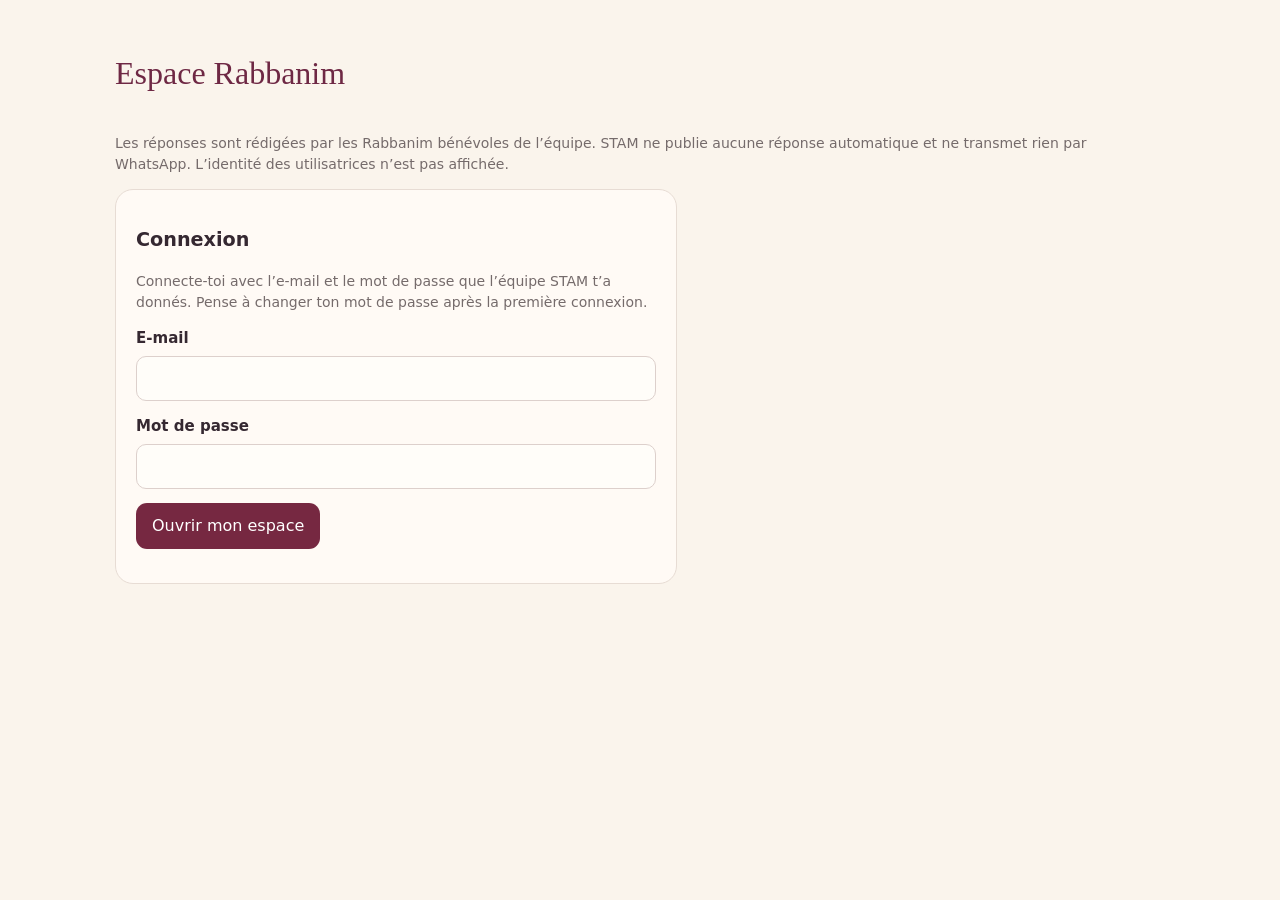
==== rabbanim/index.html @ 6150fbed "Espace Rabbanim sur stam.house/rabbanim/ (portail fourni par l'onglet Code, 4 novembre) Co-Authored-" ====
<!doctype html>
<html lang="fr">
<head>
<meta charset="utf-8">
<meta name="viewport" content="width=device-width,initial-scale=1">
<meta name="robots" content="noindex">
<title>STAM — Espace Rabbanim</title>
<link rel="stylesheet" href="portail.css">
</head>
<body class="rav-team">
<main>
  <div class="rav-team-header">
    <h1>Espace Rabbanim</h1>
    <span><button type="button" class="btn secondary" id="changePassword" hidden>Changer mon mot de passe</button> <button type="button" class="btn secondary" id="logout" hidden>Se déconnecter</button></span>
  </div>
  <p class="rav-small">Les réponses sont rédigées par les Rabbanim bénévoles de l’équipe. STAM ne publie aucune réponse automatique et ne transmet rien par WhatsApp. L’identité des utilisatrices n’est pas affichée.</p>

  <section class="rav-team-panel rav-login" id="login">
    <h2>Connexion</h2>
    <p class="rav-small">Connecte-toi avec l’e-mail et le mot de passe que l’équipe STAM t’a donnés. Pense à changer ton mot de passe après la première connexion.</p>
    <label>E-mail<input id="email" type="email" autocomplete="username" spellcheck="false"></label>
    <label>Mot de passe<input id="password" type="password" autocomplete="current-password"></label>
    <button type="button" class="btn" id="connect">Ouvrir mon espace</button>
    <p class="rav-error" id="loginError" role="status"></p>
  </section>

  <div class="rav-team-layout" id="space" hidden>
    <section class="rav-team-panel">
      <h2>Ma disponibilité</h2>
      <p class="rav-who" id="who"></p>
      <div class="rav-availability">
        <strong id="availability"></strong>
        <button type="button" class="btn secondary" id="toggle">Changer ma disponibilité</button>
      </div>
      <h2>Questions de mon minhag</h2>
      <p class="rav-small">Les questions non orientées sont visibles par toute l’équipe. Une question prise en charge reste attribuée au même Rav pour le suivi.</p>
      <div id="queue" aria-live="polite"></div>
    </section>
    <section class="rav-team-panel">
      <h2>Échange dans STAM</h2>
      <div id="thread"><p class="rav-team-empty">Choisis une question à gauche.</p></div>
      <p id="error" class="rav-error" role="status"></p>
    </section>
  </div>
</main>
<script src="config.js"></script>
<script src="portail.js"></script>
</body>
</html>
---- rabbanim/portail.css ----
/* Styles repris de public/rav-platform.css (prototype), complétés pour la connexion. */
.rav-demo-note{font-size:.875rem;line-height:1.5;background:#f3e9de;border-radius:12px;padding:12px;color:#634550}.rav-sheet label,.rav-team label{display:block;font-size:.94rem;font-weight:650;margin:14px 0}.rav-sheet select,.rav-sheet input,.rav-sheet textarea,.rav-team select,.rav-team textarea{display:block;width:100%;min-height:44px;padding:10px;margin-top:7px;border:1px solid #ddd0cc;border-radius:10px;background:#fffdf9;color:#352831;font:inherit;box-sizing:border-box}.rav-sheet textarea,.rav-team textarea{resize:vertical}.rav-small,.rav-demo-link{font-size:.875rem;line-height:1.5;color:#756b6b}.rav-demo-link{margin-top:22px}.rav-demo-link summary{cursor:pointer;min-height:44px;padding:10px 0}.rav-demo-link a{color:#762841}.rav-question-card{width:100%;text-align:left;display:block;background:#fffdf9;border:1px solid #e7dcd4;border-radius:14px;padding:14px;margin:12px 0;color:#352831;font:inherit;cursor:pointer}.rav-question-card strong,.rav-question-card small{display:block;overflow-wrap:anywhere}.rav-question-card small{font-size:.875rem;line-height:1.5;color:#756b6b;margin-top:5px}.rav-status{display:inline-block;font-size:.8rem;padding:5px 9px;border-radius:8px;background:#f0e5dd;color:#762841;margin-top:8px}.rav-status.answered{background:#e9eee5;color:#52644c}.rav-status.inprogress{background:#e9edf4;color:#415672}.rav-message{padding:13px;border-radius:13px;margin:12px 0;white-space:pre-wrap;overflow-wrap:anywhere;background:#f5e9e7;line-height:1.5}.rav-message.rav{background:#e9eee5}.rav-message strong{display:block;font-size:.875rem;margin-bottom:6px}.rav-error{color:#94334a;line-height:1.5;font-size:.875rem}.rav-sheet [hidden],.rav-team [hidden]{display:none!important}.rav-sheet button,.rav-team button{cursor:pointer}.rav-message-form{margin-top:18px}.rav-back{border:0;background:transparent;color:#762841;font:inherit;min-height:44px;padding:8px 0}.rav-team{display:block!important;background:#faf4ec!important;margin:0!important;color:#352831;font:16px/1.5 system-ui,sans-serif}.rav-team main{max-width:1050px;margin:0 auto;padding:28px 20px}.rav-team h1{font-family:Georgia,serif;font-weight:500;color:#6e2844}.rav-team h2{font-size:1.2rem}.rav-team-layout{display:grid;grid-template-columns:minmax(250px,1fr) minmax(320px,1.4fr);gap:24px}.rav-team-panel{background:#fffaf5;border:1px solid #e7dcd4;border-radius:18px;padding:20px;min-width:0}.rav-team-header{display:flex;justify-content:space-between;gap:15px;align-items:center;flex-wrap:wrap}.rav-team .btn{min-height:44px;padding:11px 16px;border-radius:11px;background:#762841;color:white;border:0;font:inherit}.rav-team .btn.secondary{background:#efe4dc;color:#762841}.rav-team a{color:#762841}.rav-availability{display:flex;gap:10px;align-items:center;flex-wrap:wrap}.rav-team-empty{font-size:.94rem;color:#756b6b}@media(max-width:700px){.rav-team-layout{grid-template-columns:1fr}.rav-team main{padding:18px 12px}.rav-team-panel{padding:16px}}

.rav-login{max-width:520px}.rav-login input{display:block;width:100%;min-height:44px;padding:10px;margin-top:7px;border:1px solid #ddd0cc;border-radius:10px;background:#fffdf9;font:inherit;box-sizing:border-box}
.rav-actions{display:flex;gap:10px;flex-wrap:wrap;margin-top:10px}.rav-who{font-size:.94rem;color:#634550}.rav-unread{display:inline-block;margin-left:8px;font-size:.75rem;background:#762841;color:#fff;border-radius:99px;padding:2px 8px}
.rav-team [hidden]{display:none!important}
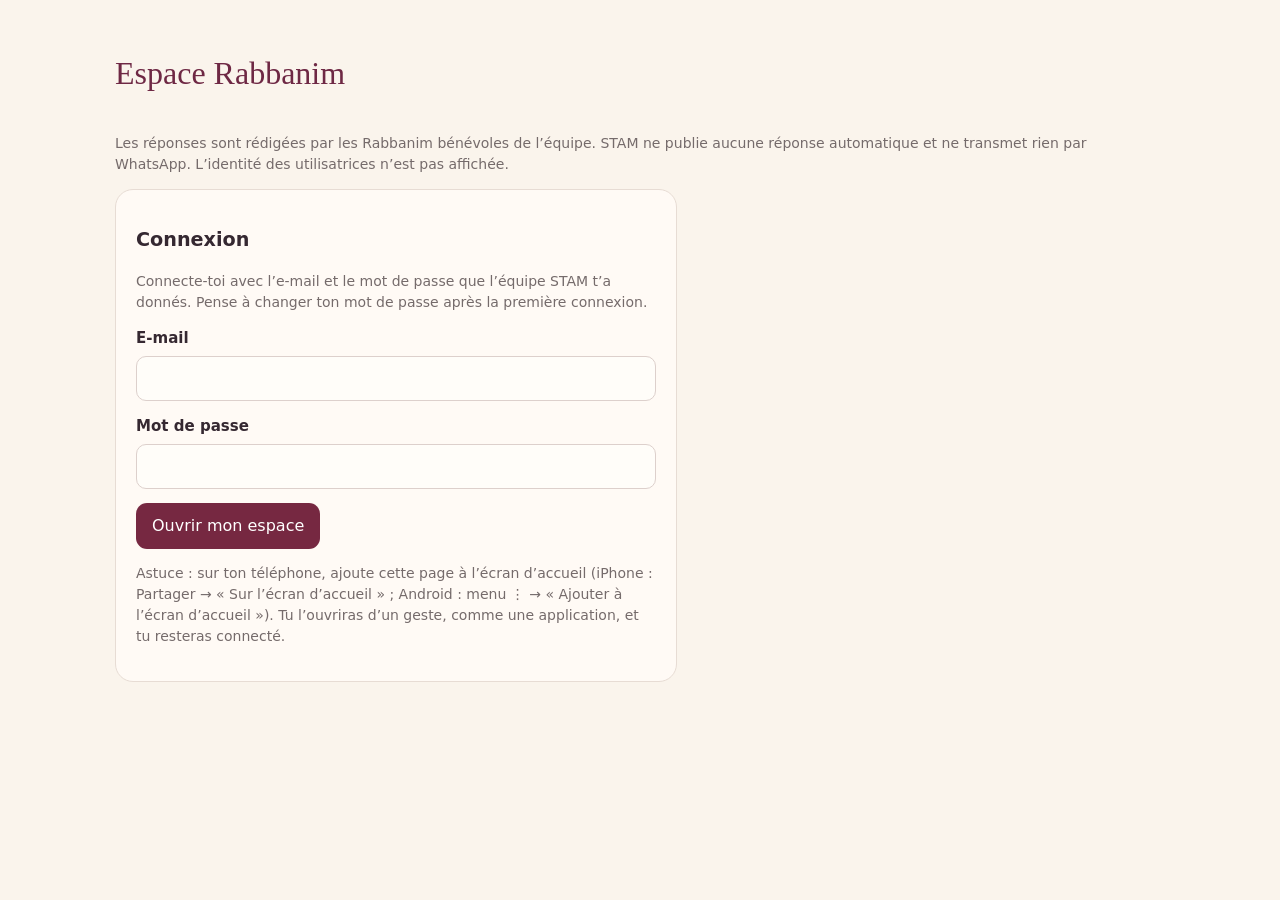
==== commit f4fe2070: "Espace Rabbanim v2 (une conversation par femme), fichiers fournis le 16 novembre ; index.html = copi" ====
--- a/rabbanim/index.html
+++ b/rabbanim/index.html
@@ -6,6 +6,12 @@
 <meta name="robots" content="noindex">
 <title>STAM — Espace Rabbanim</title>
 <link rel="stylesheet" href="portail.css">
+<link rel="manifest" href="manifest.webmanifest">
+<link rel="apple-touch-icon" href="icone-180.png">
+<meta name="apple-mobile-web-app-capable" content="yes">
+<meta name="mobile-web-app-capable" content="yes">
+<meta name="apple-mobile-web-app-title" content="STAM Rav">
+<meta name="theme-color" content="#6E2440">
 </head>
 <body class="rav-team">
 <main>
@@ -21,6 +27,7 @@
     <label>E-mail<input id="email" type="email" autocomplete="username" spellcheck="false"></label>
     <label>Mot de passe<input id="password" type="password" autocomplete="current-password"></label>
     <button type="button" class="btn" id="connect">Ouvrir mon espace</button>
+    <p class="rav-small">Astuce : sur ton téléphone, ajoute cette page à l’écran d’accueil (iPhone : Partager → « Sur l’écran d’accueil » ; Android : menu ⋮ → « Ajouter à l’écran d’accueil »). Tu l’ouvriras d’un geste, comme une application, et tu resteras connecté.</p>
     <p class="rav-error" id="loginError" role="status"></p>
   </section>
 
@@ -32,13 +39,13 @@
         <strong id="availability"></strong>
         <button type="button" class="btn secondary" id="toggle">Changer ma disponibilité</button>
       </div>
-      <h2>Questions de mon minhag</h2>
-      <p class="rav-small">Les questions non orientées sont visibles par toute l’équipe. Une question prise en charge reste attribuée au même Rav pour le suivi.</p>
+      <h2>Mes conversations</h2>
+      <p class="rav-small">Une ligne par femme (numéro anonyme), avec tout son historique. Une femme que tu as déjà suivie t’envoie directement ses nouvelles questions.</p>
       <div id="queue" aria-live="polite"></div>
     </section>
     <section class="rav-team-panel">
-      <h2>Échange dans STAM</h2>
-      <div id="thread"><p class="rav-team-empty">Choisis une question à gauche.</p></div>
+      <h2>Conversation</h2>
+      <div id="thread"><p class="rav-team-empty">Choisis une femme à gauche.</p></div>
       <p id="error" class="rav-error" role="status"></p>
     </section>
   </div>
--- a/rabbanim/portail.css
+++ b/rabbanim/portail.css
@@ -4,3 +4,7 @@
 .rav-login{max-width:520px}.rav-login input{display:block;width:100%;min-height:44px;padding:10px;margin-top:7px;border:1px solid #ddd0cc;border-radius:10px;background:#fffdf9;font:inherit;box-sizing:border-box}
 .rav-actions{display:flex;gap:10px;flex-wrap:wrap;margin-top:10px}.rav-who{font-size:.94rem;color:#634550}.rav-unread{display:inline-block;margin-left:8px;font-size:.75rem;background:#762841;color:#fff;border-radius:99px;padding:2px 8px}
 .rav-team [hidden]{display:none!important}
+
+/* Conversation par femme (16 novembre 2026) */
+.rav-question-card.selected { outline: 2px solid #6E2440; }
+.rav-thread-head { display: flex; justify-content: space-between; align-items: center; gap: 8px; margin-top: 18px; padding-top: 10px; border-top: 1px solid #EFE4DA; }
